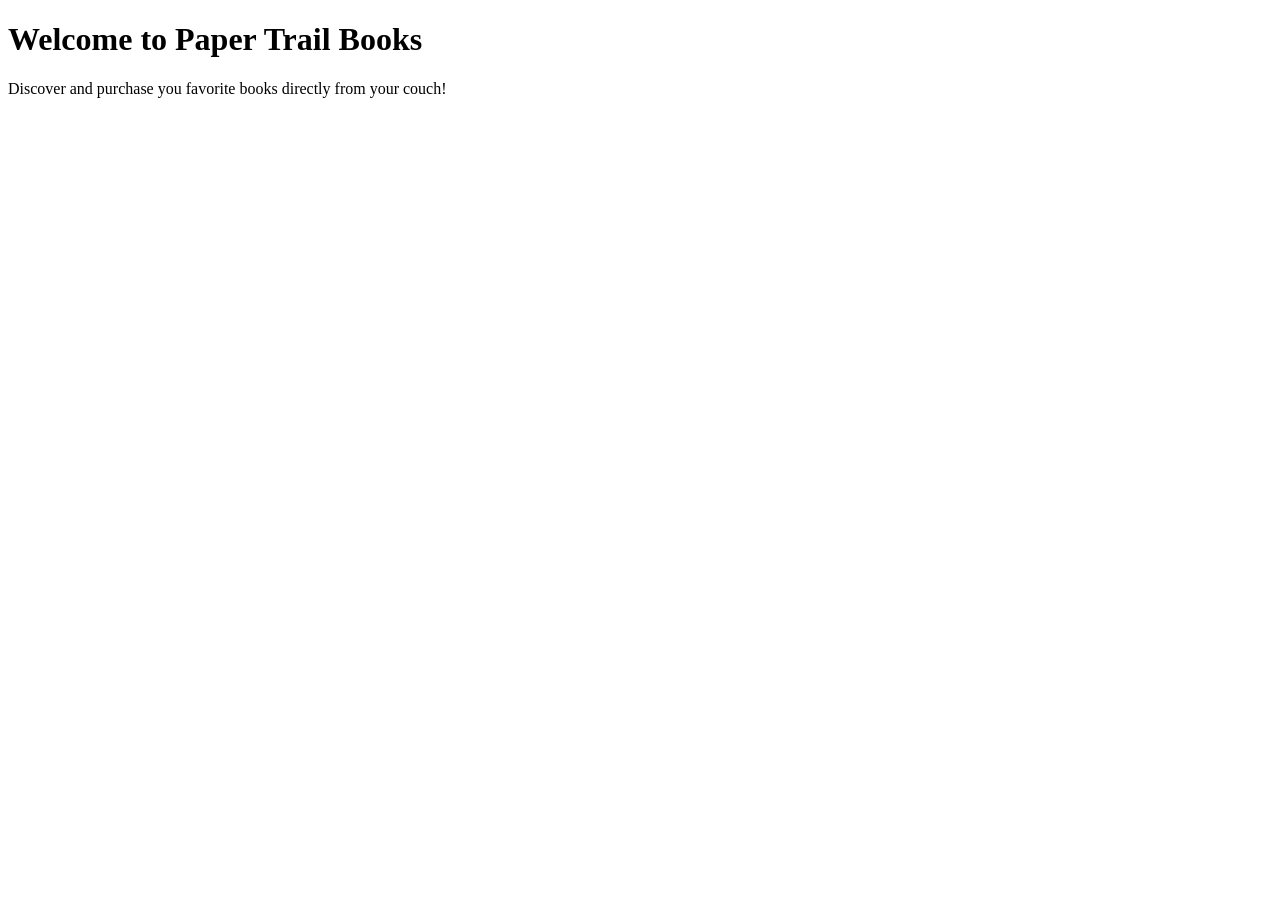
==== frontend/index.html @ 4801abd0 "Start HTML and README." ====
<!DOCTYPE html>
<html lang="en">
    <head>
        <meta charset="UTF-8">
        <meta name="viewport" content="width=device-width, initial-scale=1">
        <title>Paper Trail Bookstore</title>
        <link rel="stylesheet" href="style.css">
        <script src="app.js" defer></script>
    </head>
    <body>
        <header>
            <h1>Welcome to Paper Trail Books</h1>
            <p>Discover and purchase you favorite books directly from your couch!</p>
        </header>
        <main>
            
        </main>
    </body>
</html>
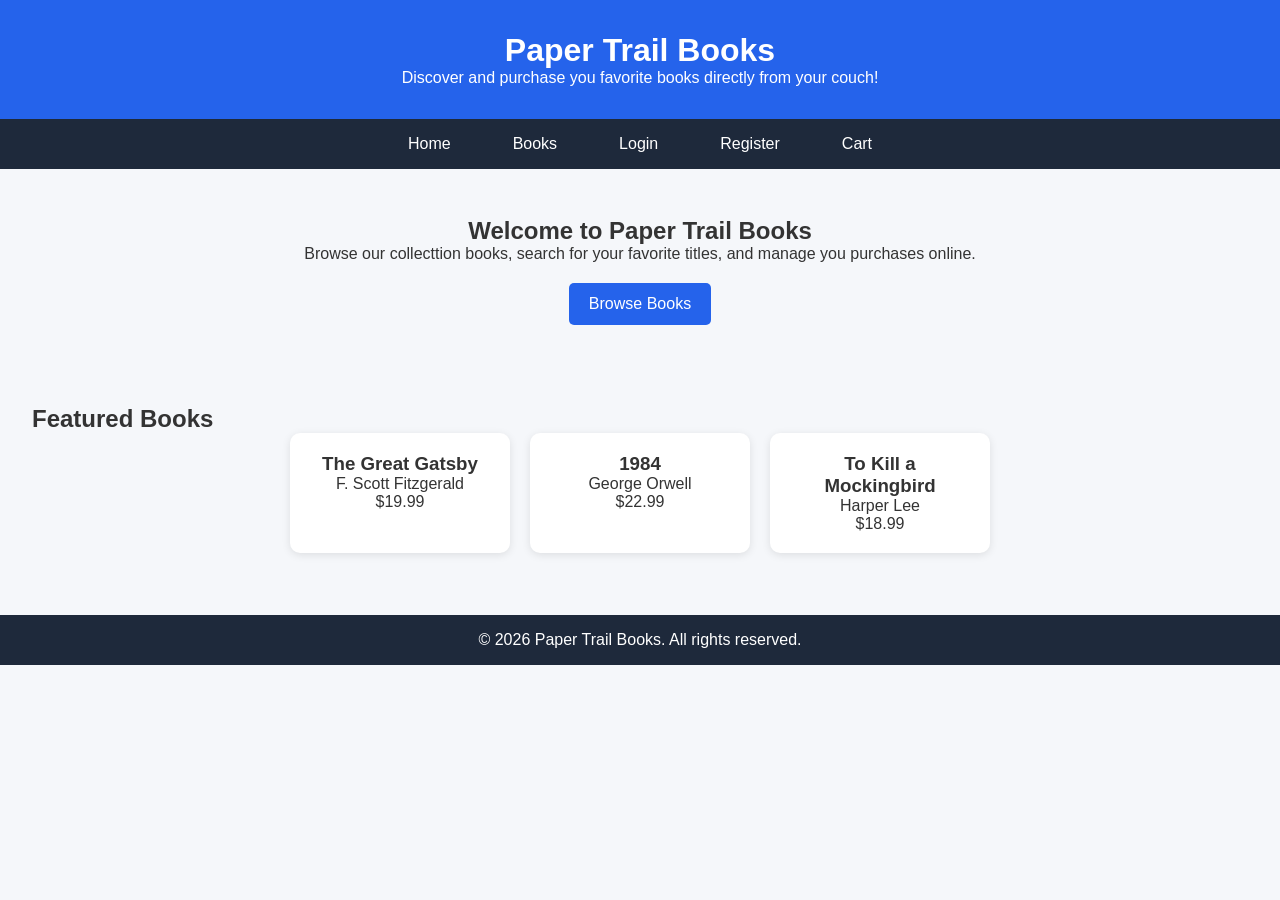
==== commit 607c32bc: "done frontend" ====
--- a/frontend/index.html
+++ b/frontend/index.html
@@ -9,11 +9,53 @@
     </head>
     <body>
         <header>
-            <h1>Welcome to Paper Trail Books</h1>
+            <h1>Paper Trail Books</h1>
             <p>Discover and purchase you favorite books directly from your couch!</p>
         </header>
+        
+        <nav>
+            <ul>
+                <li><a href="index.html">Home</a></li>
+                <li><a href="books.html">Books</a></li>
+                <li><a href="login.html">Login</a></li>
+                <li><a href="register.html">Register</a></li>
+                <li><a href="cart.html">Cart</a></li>
+            </ul>
+        </nav>
+
         <main>
-            
+            <section class="hero">
+                <h2>Welcome to Paper Trail Books</h2>
+                <p>Browse our collecttion books, search for your favorite titles, and manage you purchases online.</p>
+                <a href="books.html" class="btn">
+                    Browse Books
+                </a>
+            </section>
+
+            <section class="featured-books">
+                <h2>Featured Books</h2>
+                <div class="book-container">
+                    <div class="book-card">
+                        <h3>The Great Gatsby</h3>
+                        <p>F. Scott Fitzgerald</p>
+                        <p>$19.99</p>
+                    </div>
+                    <div class="book-card">
+                        <h3>1984</h3>
+                        <p>George Orwell</p>
+                        <p>$22.99</p>
+                    </div>
+                    <div class="book-card">
+                        <h3>To Kill a Mockingbird</h3>
+                        <p>Harper Lee</p>
+                        <p>$18.99</p>
+                    </div>
+                </div>
+            </section>
         </main>
+
+        <footer>
+            <p>&copy; 2026 Paper Trail Books. All rights reserved.</p>
+        </footer>
     </body>
 </html>
--- a/frontend/style.css
+++ b/frontend/style.css
@@ -0,0 +1,314 @@
+* {
+    margin: 0;
+    padding: 0;
+    box-sizing: border-box;
+}
+
+body {
+    font-family: Arial, Helvetica, sans-serif;
+    background-color: #f5f7fa;
+    color: #333;
+}
+
+header {
+    background-color: #2563eb;
+    color: white;
+    text-align: center;
+    padding: 2rem;
+}
+
+/* this is for index.html */
+nav {
+    background-color: #1e293b;
+}
+
+nav ul {
+    display: flex;
+    justify-content: center;
+    list-style: none;
+}
+
+nav li {
+    margin: 0 15px;
+}
+
+nav a {
+    color: white;
+    text-decoration: none;
+    display: block;
+    padding: 1rem;
+}
+
+nav a:hover {
+    background-color: #334155;
+}
+
+.hero {
+    text-align: center;
+    padding: 3rem;
+}
+
+.btn {
+    display: inline-block;
+    margin-top: 20px;
+    padding: 12px 20px;
+    background-color: #2563eb;
+    color: white;
+    text-decoration: none;
+    border-radius: 5px;
+}
+
+.featured-books {
+    padding: 2rem;
+}
+
+.book-container {
+    display: flex;
+    justify-content: center;
+    gap: 20px;
+    flex-wrap: wrap;
+}
+
+.book-card {
+    background-color: white;
+    border-radius: 10px;
+    padding: 20px;
+    width: 220px;
+    text-align: center;
+    box-shadow: 0 2px 8px rgba(0, 0, 0, 0.1);
+}
+
+/* this is for login.html & register.html form */
+.form-container {
+    width: 400px;
+    max-width: 90%;
+    margin: 50px auto;
+    background: white;
+    padding: 30px;
+    border-radius: 10px;
+    box-shadow: 0 2px 10px rgba(0,0,0,0.1);
+}
+
+.form-container h2 {
+    text-align: center;
+    margin-bottom: 20px;
+}
+
+.form-container label {
+    display: block;
+    margin-top: 15px;
+    margin-bottom: 5px;
+}
+
+.form-container input {
+    width: 100%;
+    padding: 10px;
+    border: 1px solid #ccc;
+    border-radius: 6px;
+}
+
+.form-container button {
+    width: 100%;
+    padding: 12px;
+    margin-top: 20px;
+    background-color: #2563eb;
+    color: white;
+    border: none;
+    border-radius: 6px;
+    cursor: pointer;
+}
+
+.form-container button:hover {
+    background-color: #1d4ed8;
+}
+
+/* this is for books.html */
+.search-section {
+    text-align: center;
+    margin: 30px;
+}
+
+.search-section input {
+    width: 350px;
+    max-width: 90%;
+    padding: 12px;
+    border: 1px solid #ccc;
+    border-radius: 6px;
+}
+
+/* this is for bookDetails.html */
+.details-container {
+    display: flex;
+    flex-wrap: wrap;
+    gap: 40px;
+    max-width: 1000px;
+    margin: 40px auto;
+    padding: 20px;
+}
+
+.book-image img {
+    width: 250px;
+    border-radius: 10px;
+}
+
+.book-info {
+    flex: 1;
+    min-width: 300px;
+}
+
+.book-info h2 {
+    margin-bottom: 15px;
+}
+
+.book-info p {
+    margin-bottom: 12px;
+}
+
+.book-info button {
+    padding: 12px 20px;
+    background-color: #2563eb;
+    color: white;
+    border: none;
+    border-radius: 6px;
+    cursor: pointer;
+}
+
+.book-info button:hover {
+    background-color: #1d4ed8;
+}
+
+/* this is for cart.html */
+.cart-container {
+    max-width: 900px;
+    margin: 40px auto;
+    padding: 20px;
+}
+
+.cart-container table {
+    width: 100%;
+    border-collapse: collapse;
+    margin-bottom: 30px;
+}
+
+.cart-container th,
+.cart-container td {
+    border: 1px solid #ddd;
+    padding: 12px;
+    text-align: center;
+}
+
+.cart-container th {
+    background-color: #2563eb;
+    color: white;
+}
+
+.cart-summary {
+    text-align: right;
+}
+
+.cart-summary button {
+    padding: 12px 20px;
+    background-color: #2563eb;
+    color: white;
+    border: none;
+    border-radius: 6px;
+    cursor: pointer;
+}
+
+.cart-summary button:hover {
+    background-color: #1d4ed8;
+}
+
+/* this is for profile.html */
+.profile-container,
+.orders-container {
+    max-width: 900px;
+    margin: 40px auto;
+    padding: 20px;
+}
+
+.profile-card {
+    background: white;
+    padding: 25px;
+    border-radius: 10px;
+    box-shadow: 0 2px 10px rgba(0,0,0,0.1);
+}
+
+.profile-card p {
+    margin-bottom: 12px;
+}
+
+.profile-card button {
+    margin-top: 15px;
+    padding: 12px 20px;
+    background-color: #2563eb;
+    color: white;
+    border: none;
+    border-radius: 6px;
+    cursor: pointer;
+}
+
+.profile-card button:hover {
+    background-color: #1d4ed8;
+}
+
+/* this is for admin.html */
+.admin-container {
+    max-width: 1000px;
+    margin: 40px auto;
+    padding: 20px;
+}
+
+.admin-container h2 {
+    margin-bottom: 20px;
+}
+
+.admin-container table {
+    width: 100%;
+    border-collapse: collapse;
+    margin-top: 20px;
+}
+
+.admin-container th,
+.admin-container td {
+    border: 1px solid #ddd;
+    padding: 12px;
+    text-align: center;
+}
+
+.admin-container th {
+    background-color: #2563eb;
+    color: white;
+}
+
+#addBookBtn,
+.edit-btn,
+.delete-btn {
+    padding: 10px 15px;
+    border: none;
+    border-radius: 5px;
+    cursor: pointer;
+}
+
+#addBookBtn {
+    background-color: #16a34a;
+    color: white;
+}
+
+.edit-btn {
+    background-color: #f59e0b;
+    color: white;
+}
+
+.delete-btn {
+    background-color: #dc2626;
+    color: white;
+}
+
+footer {
+    text-align: center;
+    padding: 1rem;
+    margin-top: 30px;
+    background-color: #1e293b;
+    color: white;
+}
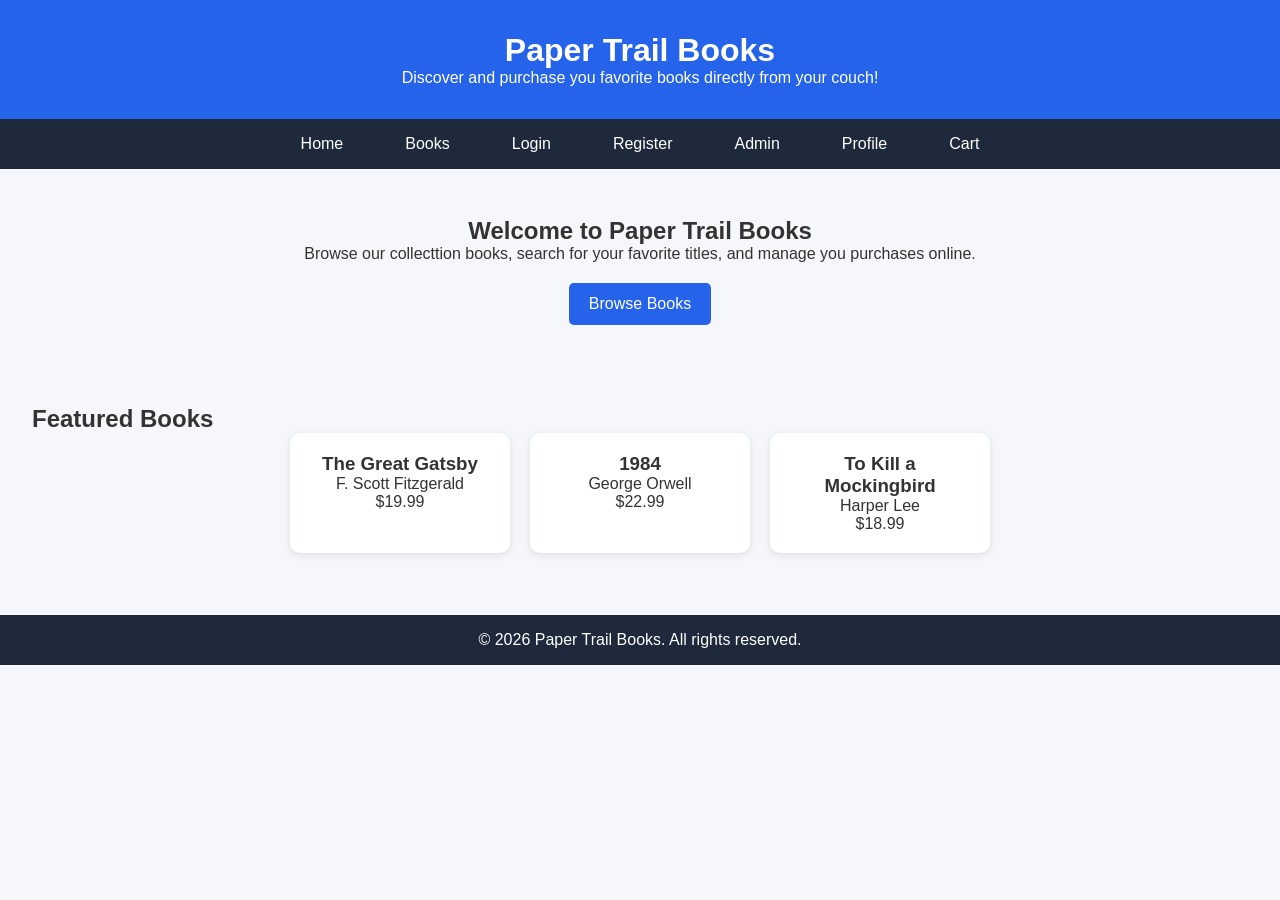
==== commit 3a3ae32d: "update user table with user_id 1 being the admin. working on lougout btn not working, admin.html add" ====
--- a/frontend/index.html
+++ b/frontend/index.html
@@ -19,6 +19,8 @@
                 <li><a href="books.html">Books</a></li>
                 <li><a href="login.html">Login</a></li>
                 <li><a href="register.html">Register</a></li>
+                <li><a href="admin.html">Admin</a></li>
+                <li><a href="profile.html">Profile</a></li>
                 <li><a href="cart.html">Cart</a></li>
             </ul>
         </nav>
--- a/frontend/style.css
+++ b/frontend/style.css
@@ -305,6 +305,21 @@
     color: white;
 }
 
+/* this is for the logout button in profile.html */
+#logoutBtn {
+    margin-left: 10px;
+    padding: 12px 20px;
+    background-color: #dc2626;
+    color: white;
+    border: none;
+    border-radius: 6px;
+    cursor: pointer;
+}
+
+#logoutBtn:hover {
+    background-color: #b91c1c;
+}
+
 footer {
     text-align: center;
     padding: 1rem;
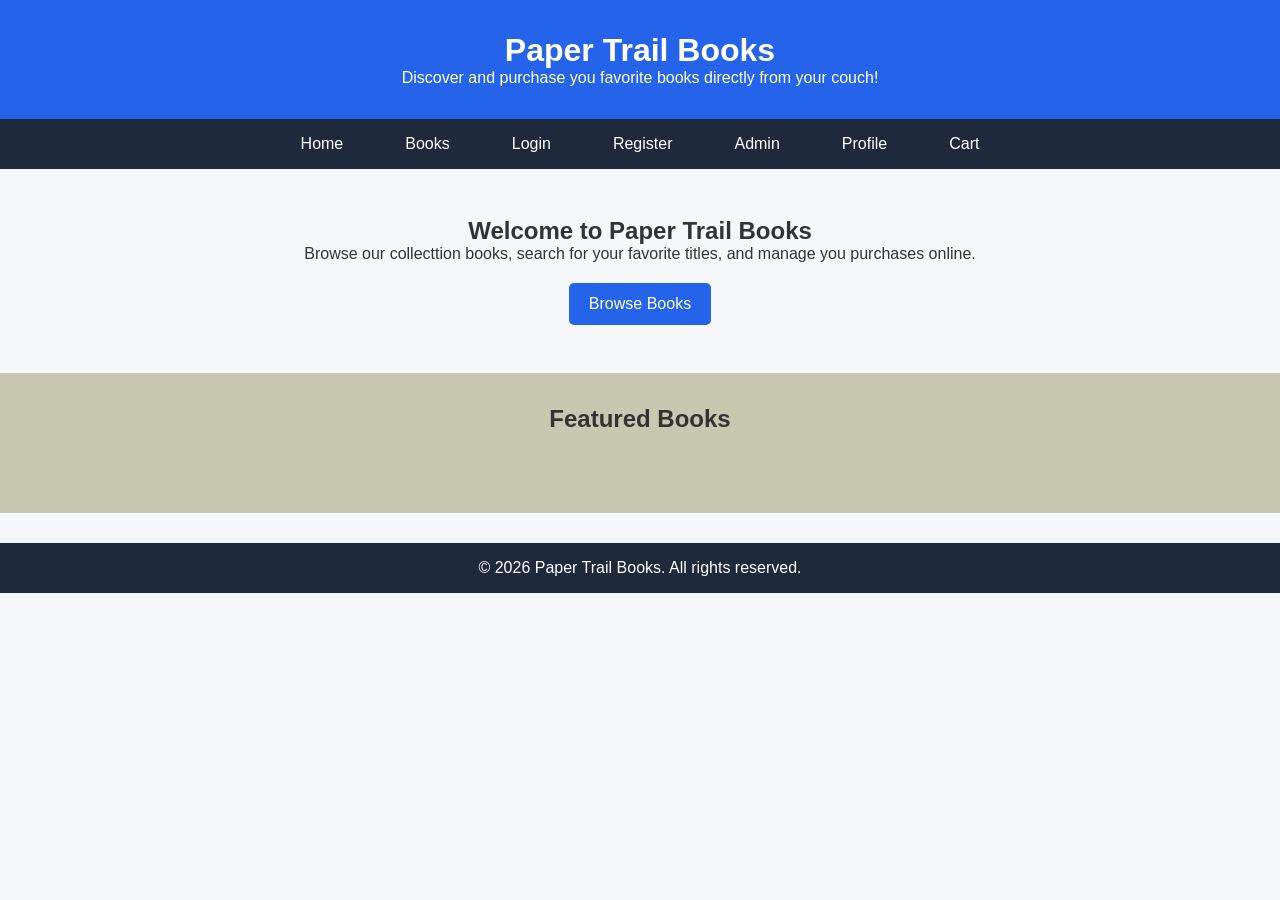
==== commit dcc2d49f: "implement proceed to checkout in cart.html, admin.html implement edit, delete book. profile.html i r" ====
--- a/frontend/index.html
+++ b/frontend/index.html
@@ -34,24 +34,10 @@
                 </a>
             </section>
 
-            <section class="featured-books">
-                <h2>Featured Books</h2>
-                <div class="book-container">
-                    <div class="book-card">
-                        <h3>The Great Gatsby</h3>
-                        <p>F. Scott Fitzgerald</p>
-                        <p>$19.99</p>
-                    </div>
-                    <div class="book-card">
-                        <h3>1984</h3>
-                        <p>George Orwell</p>
-                        <p>$22.99</p>
-                    </div>
-                    <div class="book-card">
-                        <h3>To Kill a Mockingbird</h3>
-                        <p>Harper Lee</p>
-                        <p>$18.99</p>
-                    </div>
+            <section class="featured-books" style="background-color: rgb(200, 200, 176);">
+                <h2 style="text-align: center; margin-bottom: 3rem;">Featured Books</h2>
+                <div id="booksContainer" class="book-container">
+                    
                 </div>
             </section>
         </main>
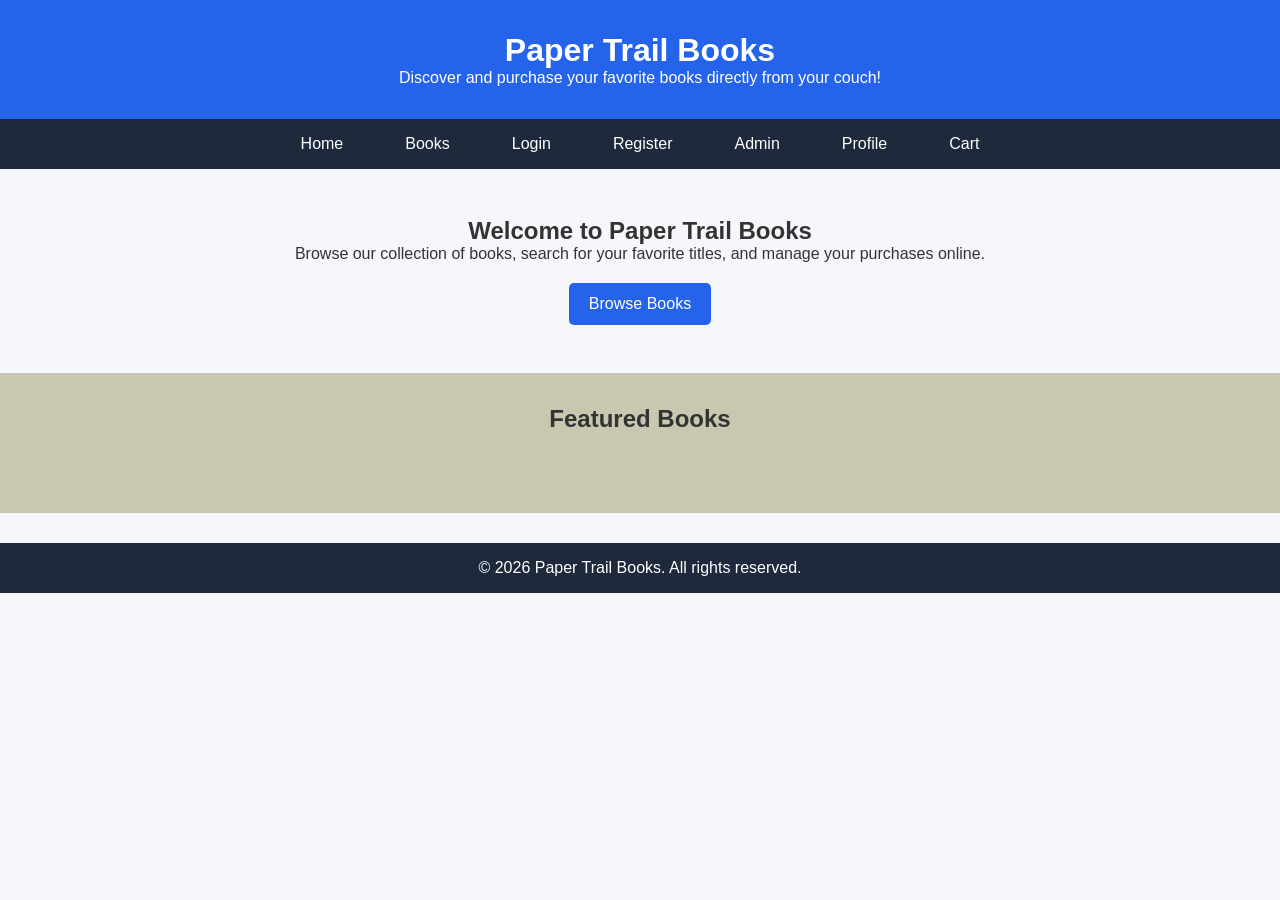
==== commit cd729dfa: "Fix typos" ====
--- a/frontend/index.html
+++ b/frontend/index.html
@@ -10,7 +10,7 @@
     <body>
         <header>
             <h1>Paper Trail Books</h1>
-            <p>Discover and purchase you favorite books directly from your couch!</p>
+            <p>Discover and purchase your favorite books directly from your couch!</p>
         </header>
         
         <nav>
@@ -28,7 +28,7 @@
         <main>
             <section class="hero">
                 <h2>Welcome to Paper Trail Books</h2>
-                <p>Browse our collecttion books, search for your favorite titles, and manage you purchases online.</p>
+                <p>Browse our collection of books, search for your favorite titles, and manage your purchases online.</p>
                 <a href="books.html" class="btn">
                     Browse Books
                 </a>
@@ -46,4 +46,4 @@
             <p>&copy; 2026 Paper Trail Books. All rights reserved.</p>
         </footer>
     </body>
-</html>+</html>
--- a/frontend/style.css
+++ b/frontend/style.css
@@ -56,6 +56,10 @@
     color: white;
     text-decoration: none;
     border-radius: 5px;
+}
+
+.btn:hover {
+    background-color: #1d4ed8;
 }
 
 .featured-books {
@@ -136,6 +140,19 @@
     border-radius: 6px;
 }
 
+.add-btn {
+    background-color: #2563eb;
+    color: white;
+    border: none;
+    border-radius: 6px;
+    padding: 10px 15px;
+    cursor: pointer;
+}
+
+.add-btn:hover {
+    background-color: #1d4ed8;
+}
+
 /* this is for bookDetails.html */
 .details-container {
     display: flex;
@@ -295,13 +312,28 @@
     color: white;
 }
 
+#addBookBtn:hover {
+    background-color: #10652f;
+    color: white;
+}
+
 .edit-btn {
     background-color: #f59e0b;
     color: white;
 }
 
+.edit-btn:hover {
+    background-color: #b18230;
+    color: white;
+}
+
 .delete-btn {
     background-color: #dc2626;
+    color: white;
+}
+
+.delete-btn:hover {
+    background-color: #932727;
     color: white;
 }
 
